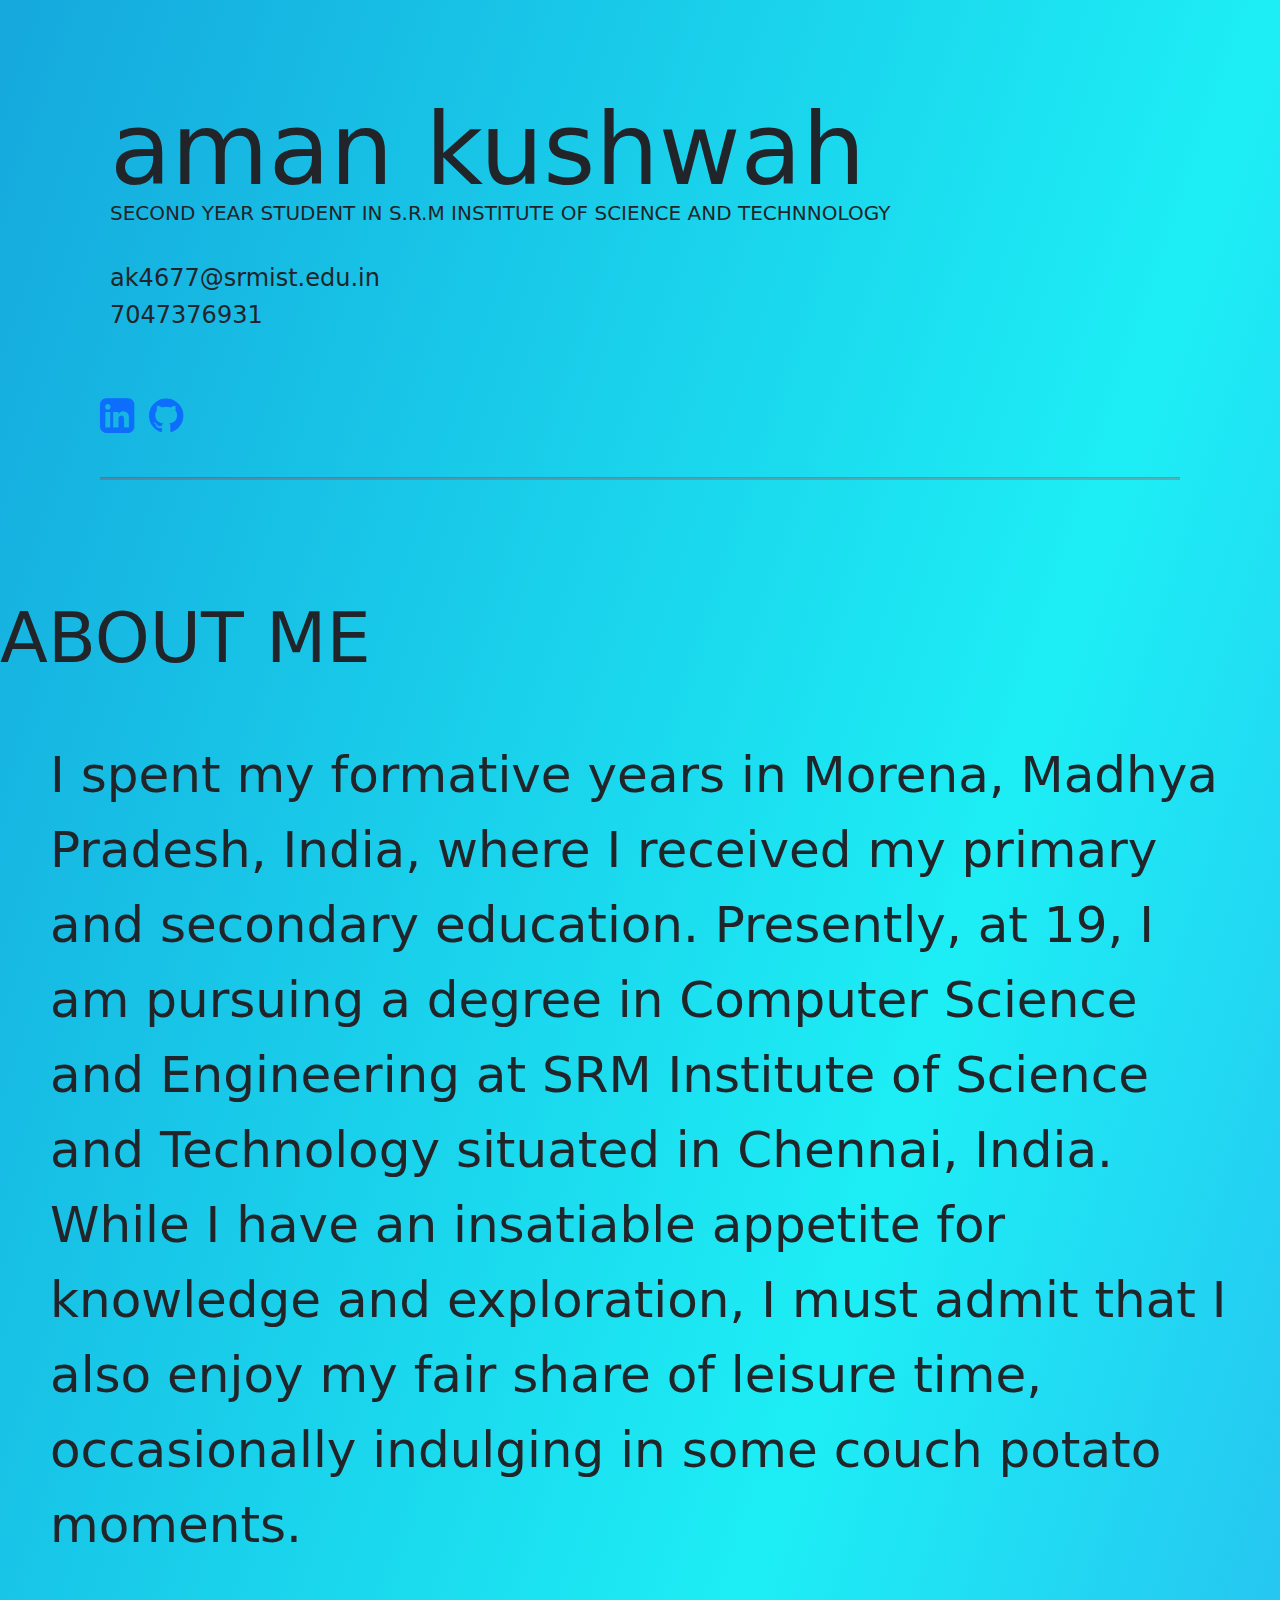
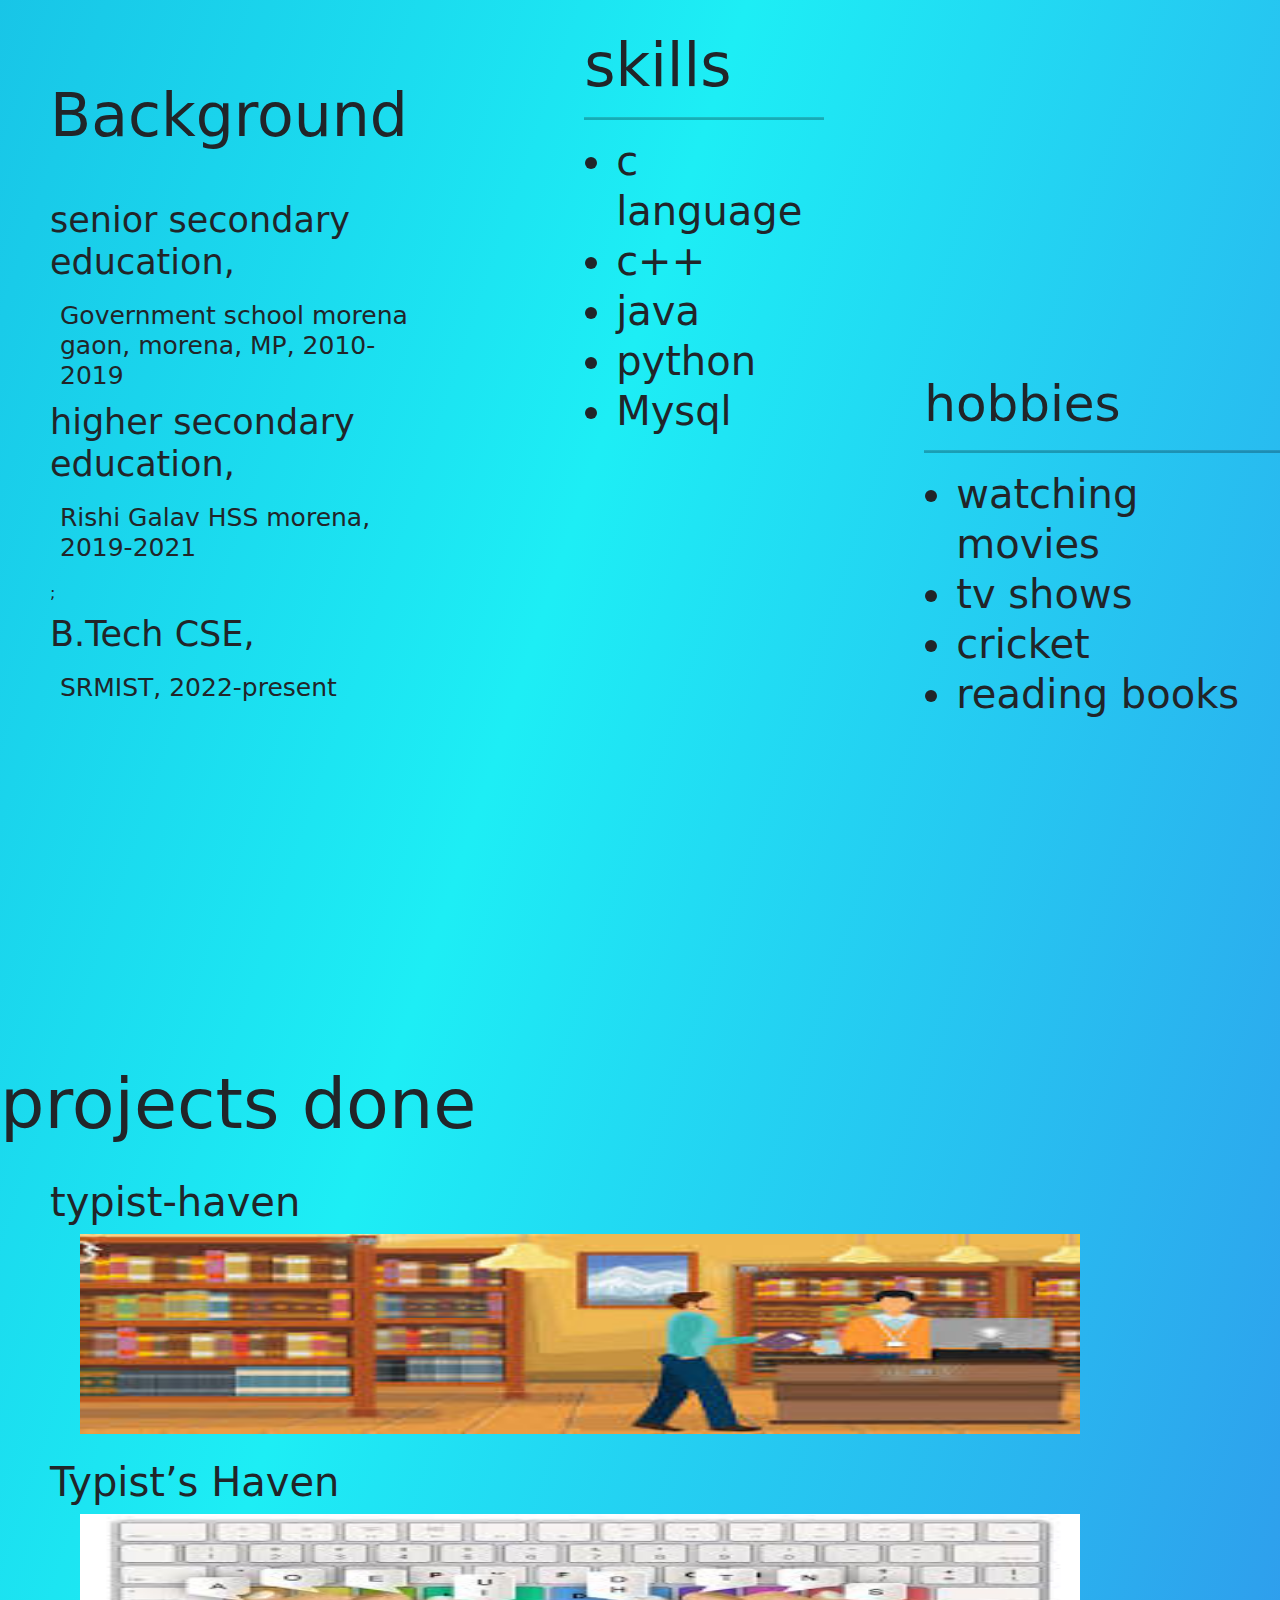
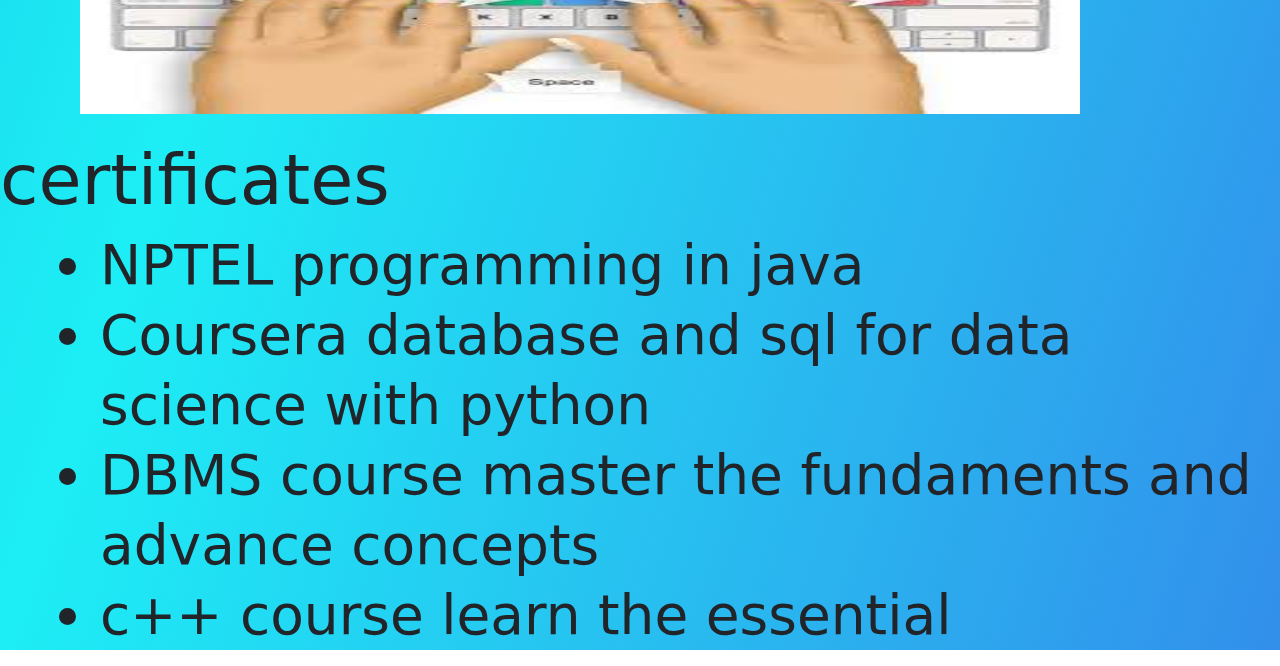
==== index.html @ e65cea32 "next commit" ====
<!DOCTYPE html>
<html lang="en">
    <head>
        <meta charset="UTF-8">
        <meta http-equiv="X-UA-Compatible" content="IE=edge"/>
        <meta name="viewport" content="width=device-width, initial-scale=1">
        <link rel="stylesheet" href="https://cdnjs.cloudflare.com/ajax/libs/font-awesome/4.7.0/css/font-awesome.min.css">
        <link rel="stylesheet" href="portfolio.css"/>
        <title> portpolio</title>
        <link href="https://cdn.jsdelivr.net/npm/bootstrap@5.3.3/dist/css/bootstrap.min.css" rel="stylesheet" integrity="sha384-QWTKZyjpPEjISv5WaRU9OFeRpok6YctnYmDr5pNlyT2bRjXh0JMhjY6hW+ALEwIH" crossorigin="anonymous">
    </head>
    <body>
        <div class="template">
            <div class="front">
                <div class="bio">  
                    <div class="text">
                        <h1 style="font-size: 100px;line-height: 80px;" > aman kushwah </h1>
                        <p style="font-size: 20px;" > SECOND YEAR STUDENT IN S.R.M INSTITUTE OF SCIENCE AND TECHNNOLOGY</p>
                    </div>
                    <div class="contact">
                        <h4>ak4677@srmist.edu.in </h4>
                        <h4>7047376931</h4>
                    </div> 
                    <br><br>
                    <div class="social_media"> 
                            <a rel="stylesheet" href="https://www.linkedin.com/in/aman-kushwah-6b2b782a4/">
                                <i class="fa fa-linkedin-square" style="font-size:40px;"></i>
                            </a>
                            <a rel="stylesheet" href="https://github.com/ak4677">
                                <i class="fa fa-github" style="font-size:40px;"></i>
                            </a>
                    </div>
                    <br>
                    <hr style="height: 3px; background-color: red">
                </div>
                <!--<img class="img" src="aman.jpg" width="100%">-->
            </div>
            <h1 style="font-size: 70px;"> ABOUT ME</h1>
            <p style="font-size: 50px;" class="about"> I spent my formative years in Morena, Madhya Pradesh, India, where I received my primary and secondary education. Presently, at 19, I am pursuing a degree in Computer Science and Engineering at SRM Institute of Science and Technology situated in Chennai, India. While I have an insatiable appetite for knowledge and exploration, I must admit that I also enjoy my fair share of leisure time, occasionally indulging in some couch potato moments.</p>
            <div class="Background"> 
                <div class="education">
                    <h2 style="font-size: 60px;">Background</h2>
                    <br>
                    <h3 style="font-size: 35px;">senior secondary education,</h3>
                    <p class="text">Government school morena gaon, morena, MP, 2010-2019</p>
                    <h3 style="font-size: 35px;">higher secondary education,</h3>
                    <p class="text">Rishi Galav HSS morena, 2019-2021</p>;
                    <h3 style="font-size: 35px;">B.Tech CSE,</h3>
                    <p class="text">SRMIST, 2022-present</p>
                </div>
                <div class="skills">
                    <h2 style="font-size: 60px;">skills</h2>
                    <hr style="height: 3px;background-color: black;">
                    <ul style="font-size: 40px;">
                        <li>c language</li>
                        <li>c++</li>
                        <li>java</li>
                        <li>python</li>
                        <li>Mysql</li>
                    </ul>
                </div>
                <div class="hobbies">
                    <h2 style="font-size: 50px;">hobbies</h2>
                    <hr style="height: 3px;background-color: black;">
                    <ul style="font-size: 40px;">
                        <li>watching movies</li>
                        <li>tv shows</li>
                        <li>cricket</li>
                        <li>reading books</li>
                    </ul>
                </div>
            </div>
            <h1 style="font-size: 70px;"> projects done</h1>
            <br>
            <div class="projects">
                <div class="project">
                    <h1>typist-haven</h1>
                    <div class="hidden">
                        <img src="library.png" alt="discribe text" width="100%" class="hiddenimg">
                        <div class="hidden2"><p class="hiddentext"> As part of our 1st sem curricular. My class had to do a mini project in C in groups of 3, and so my group made a Library Management System that keeps track of all the books available, issued and returned.</p></div>                    
                    </div>
                </div>
                <br>
                <div class="project">
                    <h1>Typist’s Haven</h1>
                    <div class="hidden">
                        <img src="typing.png" width="100%" class="hiddenimg">
                        <div class="hidden2"><p class="hiddentext">part of our curriculum for the 3rd semester, we had to a project in Java.my group made a typing practice program called Typist’s Haven. It let’s you practice typing your favourite texts, an excerpt from your favourite book or anything else. You choose what you type by entering custom passages. The program maintains a database in MySQL.</p></div>
                    </div>
                </div>
            </div>
            <br>
            <div class="certificates">
                <h1 style="font-size: 70px;">certificates</h1>
                <ul class="certificate">
                    <li>NPTEL programming in java</li>
                    <li>Coursera database and sql for data science with python</li>
                    <li>DBMS course master the fundaments and advance concepts</li>
                    <li>c++ course learn the essential</li>
                </ul>
            </div>
        </div>
    </body>
</html>
---- portfolio.css ----
.template{
        background: linear-gradient(to bottom right, rgb(21, 168, 221), rgb(29, 238, 245),rgb(50, 143, 235));
    }
    .img{
        display: block;
        margin-left: 70px;
        margin-right: 50px;
        width: 1000px;
        height: 200px;
        border: 2px solid skyblue;
        border-radius: 10px;
    }
    .bio{
        display: block;
        padding: 100px;
        padding-right: 100px; 
        margin-right: auto;
    }
    .text{
        display: block;
        padding: 10px;
        margin-left: auto;
        margin-right: auto;
        margin-top: auto;
        margin-bottom: auto;
        font-size: 25px;
        line-height: 30px;
    }
    .contact{
        line-height: 5px;
        padding: 10px;
    }
    .social_media{
        display: flex;
        letter-spacing: 15px;
    }
    .about{
        display: block;
        padding: 50px;
    }
    .Background{
        display: flex;
        margin-bottom: 10px;
        /*background-image: url(c++.png), url(python.png), url(java.png),url(sql.png),url(books.png);
        background-repeat: no-repeat;
        background-position-x: 90%,70%,75%,60%,50%;
        background-position-y: 20%, 0%,25%,55%,75%;
        border: 5px solid grey;*/
    }
    .education{
        display: block;
        width: 500px;
        height: 700px;
        line-height: 40px;
        padding: 50px;
    }
    .skills{
        margin-left: 100px;
        margin-bottom: 600px;
        margin-right: 100px;
        width: 250px;
        line-height: 50px;
        /*color: white;
        text-shadow: 1px 1px 2px black, 0 0 25px blue, 0 0 5px darkblue;
        border: 5px solid black;*/
    }
    .hobbies{
        margin-top: 27%;
        height: 300px;
        line-height: 50px;
    }
    .project{
        padding-left: 50px;
        line-height: 100px;
    }
    .hidden{
        position: relative;
        width: 1000px;
        margin-left: 30px;
    }
    .hiddenimg{
        display: block;
        width: 1000px;
        height: 200px;
    }
    .hiddentext{
    color: white;
    font-size: 22px;
    position: absolute;
    overflow: hidden;
    top: 35.5%;
    left: 35.5%;
    transform: translate(-50%, -50%);
    -ms-transform: translate(-50%, -50%);
    line-height: normal;
    }
    .hidden2 {
        position: absolute;
        bottom: 100%;
        left: 0;
        right: 0;
        background-color: #008CBA;
        overflow: hidden;
        width: 100%;
        height: 0;
        transition: .5s ease;
    }
    .hidden:hover .hidden2{
        bottom: 0;
        height: 100%;
    }

    .certificate{
        padding-left: 100px;
        font-size: 55px;
        line-height: 70px;
    }
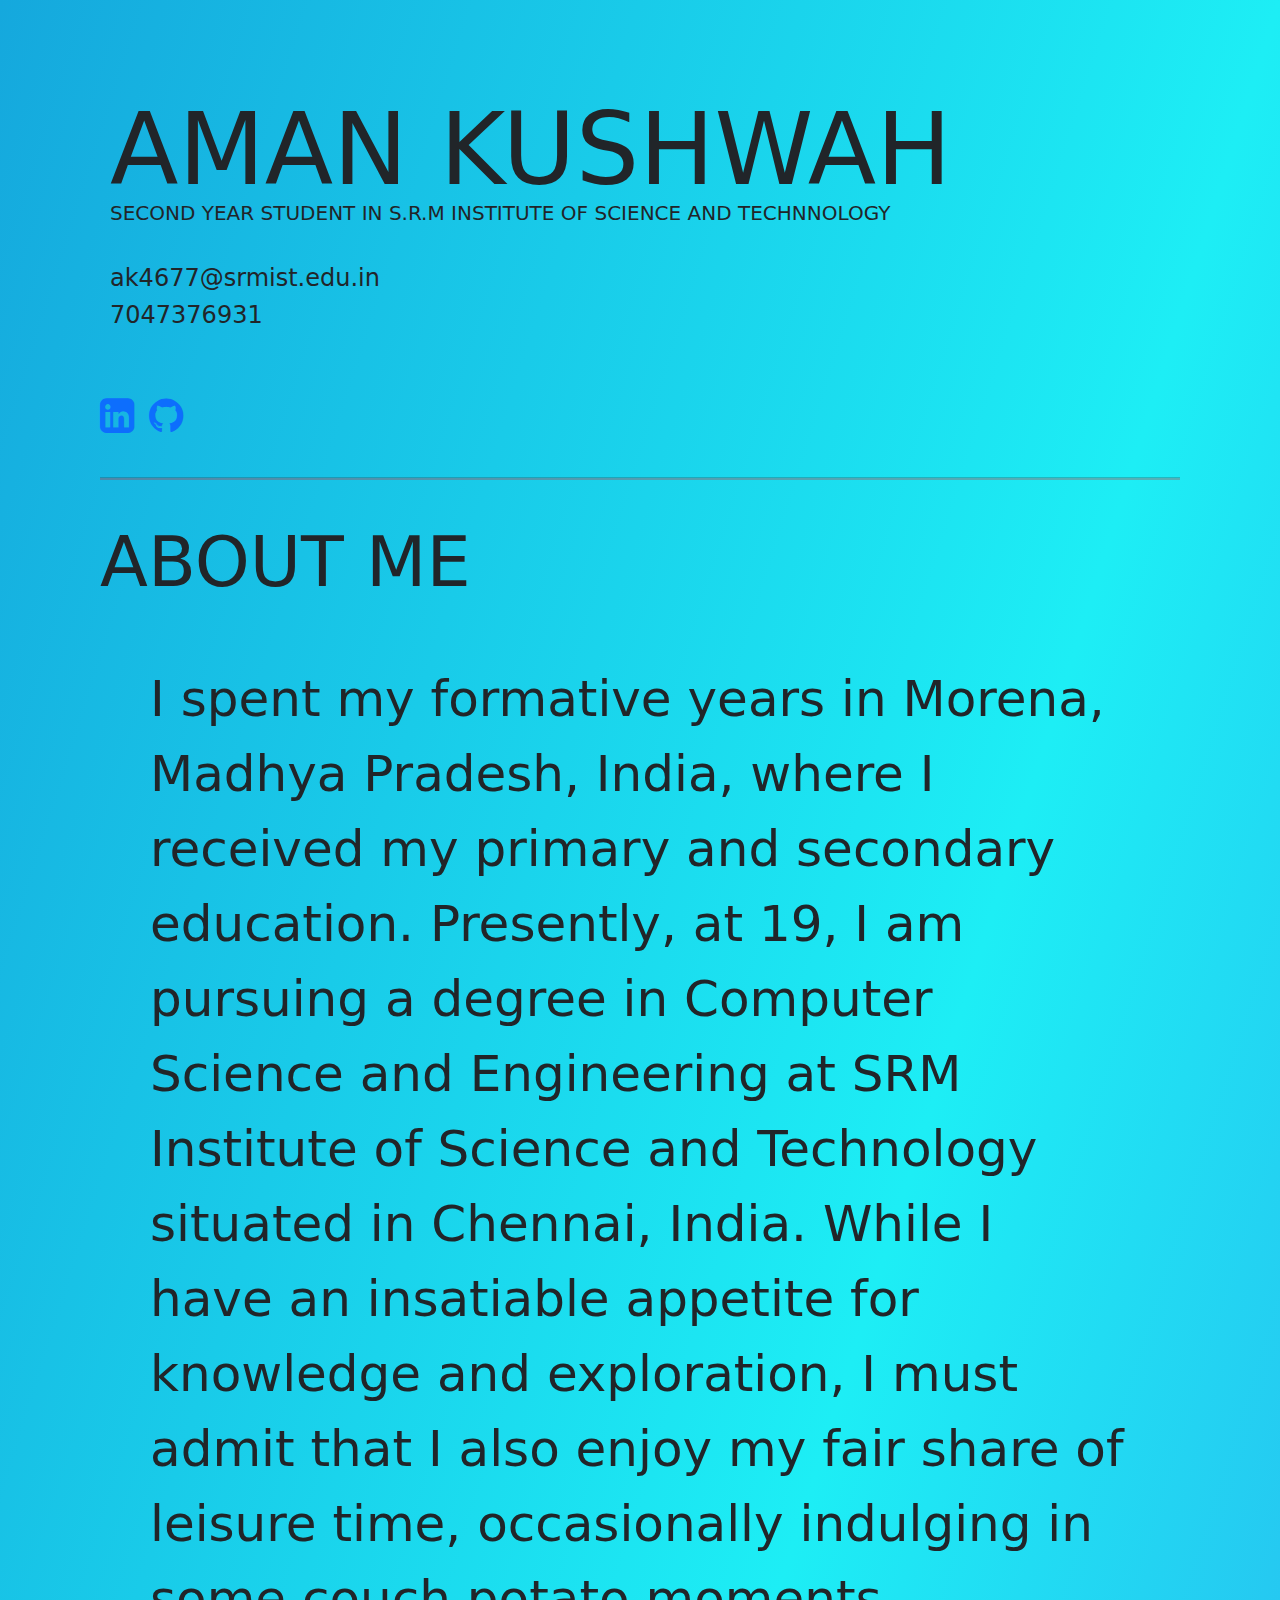
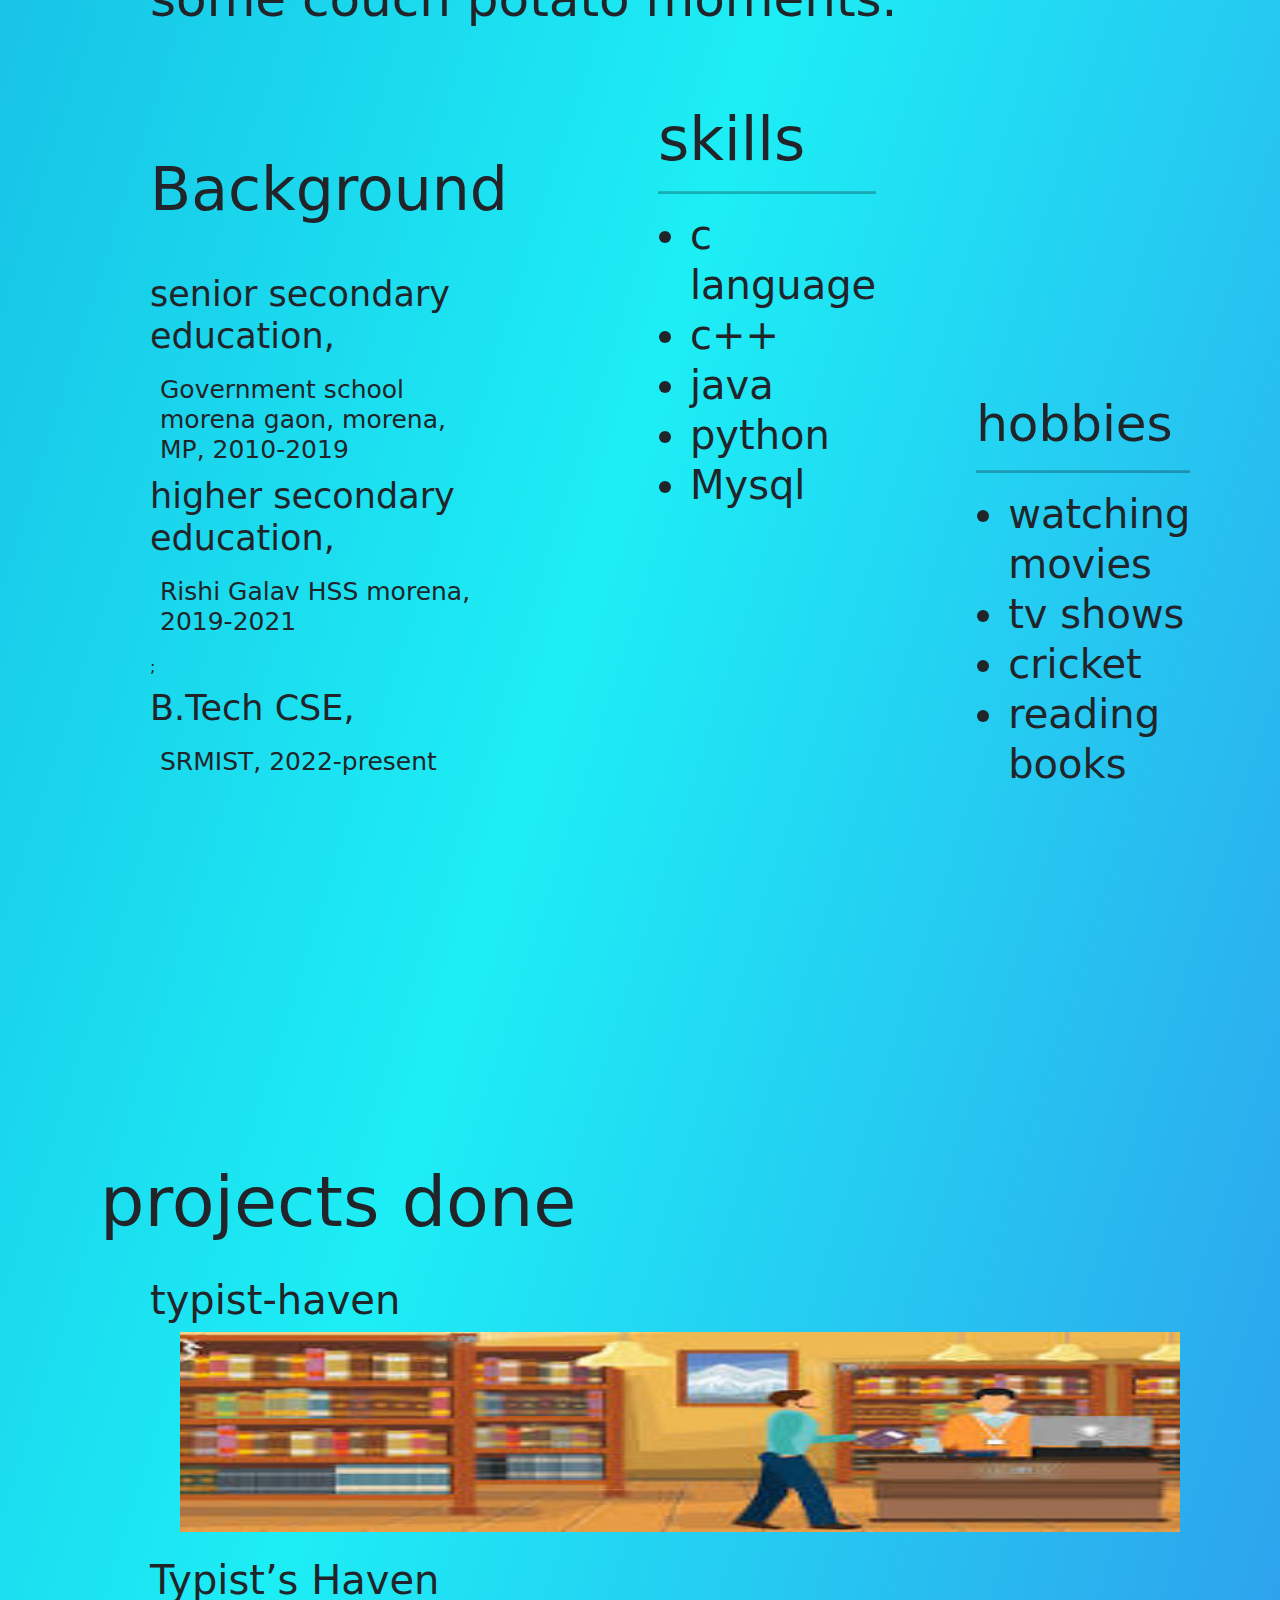
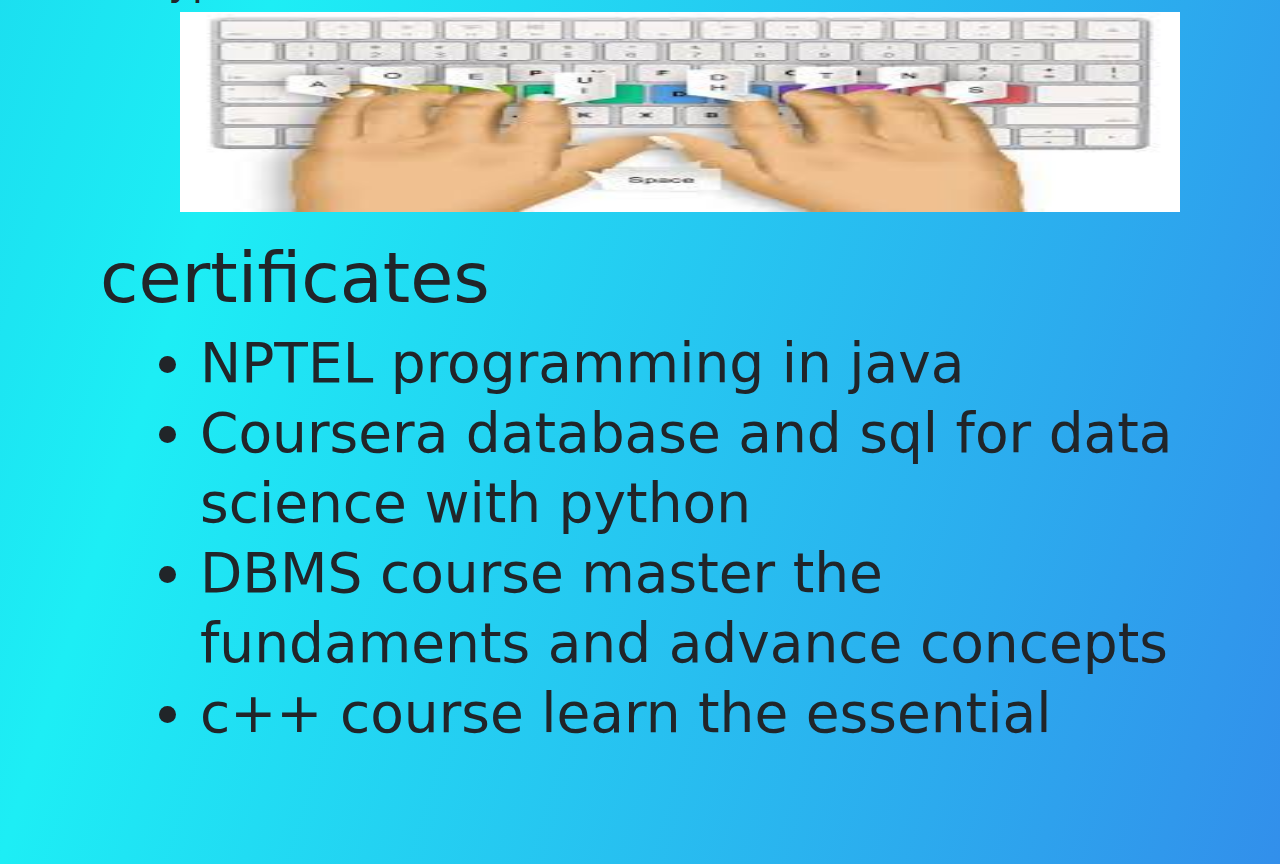
==== commit b658432a: "align text" ====
--- a/index.html
+++ b/index.html
@@ -11,10 +11,10 @@
     </head>
     <body>
         <div class="template">
-            <div class="front">
-                <div class="bio">  
+            <div class="bio">
+                <div class="front">  
                     <div class="text">
-                        <h1 style="font-size: 100px;line-height: 80px;" > aman kushwah </h1>
+                        <h1 style="font-size: 100px;line-height: 80px;" > AMAN KUSHWAH </h1>
                         <p style="font-size: 20px;" > SECOND YEAR STUDENT IN S.R.M INSTITUTE OF SCIENCE AND TECHNNOLOGY</p>
                     </div>
                     <div class="contact">
@@ -32,72 +32,74 @@
                     </div>
                     <br>
                     <hr style="height: 3px; background-color: red">
+                <!--<img class="img" src="aman.jpg" width="100%">-->
                 </div>
-                <!--<img class="img" src="aman.jpg" width="100%">-->
-            </div>
-            <h1 style="font-size: 70px;"> ABOUT ME</h1>
-            <p style="font-size: 50px;" class="about"> I spent my formative years in Morena, Madhya Pradesh, India, where I received my primary and secondary education. Presently, at 19, I am pursuing a degree in Computer Science and Engineering at SRM Institute of Science and Technology situated in Chennai, India. While I have an insatiable appetite for knowledge and exploration, I must admit that I also enjoy my fair share of leisure time, occasionally indulging in some couch potato moments.</p>
-            <div class="Background"> 
-                <div class="education">
-                    <h2 style="font-size: 60px;">Background</h2>
-                    <br>
-                    <h3 style="font-size: 35px;">senior secondary education,</h3>
-                    <p class="text">Government school morena gaon, morena, MP, 2010-2019</p>
-                    <h3 style="font-size: 35px;">higher secondary education,</h3>
-                    <p class="text">Rishi Galav HSS morena, 2019-2021</p>;
-                    <h3 style="font-size: 35px;">B.Tech CSE,</h3>
-                    <p class="text">SRMIST, 2022-present</p>
-                </div>
-                <div class="skills">
-                    <h2 style="font-size: 60px;">skills</h2>
-                    <hr style="height: 3px;background-color: black;">
-                    <ul style="font-size: 40px;">
-                        <li>c language</li>
-                        <li>c++</li>
-                        <li>java</li>
-                        <li>python</li>
-                        <li>Mysql</li>
-                    </ul>
-                </div>
-                <div class="hobbies">
-                    <h2 style="font-size: 50px;">hobbies</h2>
-                    <hr style="height: 3px;background-color: black;">
-                    <ul style="font-size: 40px;">
-                        <li>watching movies</li>
-                        <li>tv shows</li>
-                        <li>cricket</li>
-                        <li>reading books</li>
-                    </ul>
-                </div>
-            </div>
-            <h1 style="font-size: 70px;"> projects done</h1>
-            <br>
-            <div class="projects">
-                <div class="project">
-                    <h1>typist-haven</h1>
-                    <div class="hidden">
-                        <img src="library.png" alt="discribe text" width="100%" class="hiddenimg">
-                        <div class="hidden2"><p class="hiddentext"> As part of our 1st sem curricular. My class had to do a mini project in C in groups of 3, and so my group made a Library Management System that keeps track of all the books available, issued and returned.</p></div>                    
+                <br>
+                <h1 style="font-size: 70px;"> ABOUT ME</h1>
+                <p style="font-size: 50px;" class="about"> I spent my formative years in Morena, Madhya Pradesh, India, where I received my primary and secondary education. Presently, at 19, I am pursuing a degree in Computer Science and Engineering at SRM Institute of Science and Technology situated in Chennai, India. While I have an insatiable appetite for knowledge and exploration, I must admit that I also enjoy my fair share of leisure time, occasionally indulging in some couch potato moments.</p>
+                <div class="Background"> 
+                    <div class="education">
+                        <h2 style="font-size: 60px;">Background</h2>
+                        <br>
+                        <h3 style="font-size: 35px;">senior secondary education,</h3>
+                        <p class="text">Government school morena gaon, morena, MP, 2010-2019</p>
+                        <h3 style="font-size: 35px;">higher secondary education,</h3>
+                        <p class="text">Rishi Galav HSS morena, 2019-2021</p>;
+                        <h3 style="font-size: 35px;">B.Tech CSE,</h3>
+                        <p class="text">SRMIST, 2022-present</p>
+                    </div>
+                    <div class="skills">
+                        <h2 style="font-size: 60px;">skills</h2>
+                        <hr style="height: 3px;background-color: black;">
+                        <ul style="font-size: 40px;">
+                            <li>c language</li>
+                            <li>c++</li>
+                            <li>java</li>
+                            <li>python</li>
+                            <li>Mysql</li>
+                        </ul>
+                    </div>
+                    <div class="hobbies">
+                        <h2 style="font-size: 50px;">hobbies</h2>
+                        <hr style="height: 3px;background-color: black;">
+                        <ul style="font-size: 40px;">
+                            <li>watching movies</li>
+                            <li>tv shows</li>
+                            <li>cricket</li>
+                            <li>reading books</li>
+                        </ul>
                     </div>
                 </div>
                 <br>
-                <div class="project">
-                    <h1>Typist’s Haven</h1>
-                    <div class="hidden">
-                        <img src="typing.png" width="100%" class="hiddenimg">
-                        <div class="hidden2"><p class="hiddentext">part of our curriculum for the 3rd semester, we had to a project in Java.my group made a typing practice program called Typist’s Haven. It let’s you practice typing your favourite texts, an excerpt from your favourite book or anything else. You choose what you type by entering custom passages. The program maintains a database in MySQL.</p></div>
+                <h1 style="font-size: 70px;"> projects done</h1>
+                <br>
+                <div class="projects">
+                    <div class="project">
+                        <h1>typist-haven</h1>
+                        <div class="hidden">
+                            <img src="library.png" alt="discribe text" width="100%" class="hiddenimg">
+                            <div class="hidden2"><p class="hiddentext"> As part of our 1st sem curricular. My class had to do a mini project in C in groups of 3, and so my group made a Library Management System that keeps track of all the books available, issued and returned.</p></div>                    
+                        </div>
+                    </div>
+                    <br>
+                    <div class="project">
+                        <h1>Typist’s Haven</h1>
+                        <div class="hidden">
+                            <img src="typing.png" width="100%" class="hiddenimg">
+                            <div class="hidden2"><p class="hiddentext">part of our curriculum for the 3rd semester, we had to a project in Java.my group made a typing practice program called Typist’s Haven. It let’s you practice typing your favourite texts, an excerpt from your favourite book or anything else. You choose what you type by entering custom passages. The program maintains a database in MySQL.</p></div>
+                        </div>
                     </div>
                 </div>
-            </div>
-            <br>
-            <div class="certificates">
-                <h1 style="font-size: 70px;">certificates</h1>
-                <ul class="certificate">
-                    <li>NPTEL programming in java</li>
-                    <li>Coursera database and sql for data science with python</li>
-                    <li>DBMS course master the fundaments and advance concepts</li>
-                    <li>c++ course learn the essential</li>
-                </ul>
+                <br>
+                <div class="certificates">
+                    <h1 style="font-size: 70px;">certificates</h1>
+                    <ul class="certificate">
+                        <li>NPTEL programming in java</li>
+                        <li>Coursera database and sql for data science with python</li>
+                        <li>DBMS course master the fundaments and advance concepts</li>
+                        <li>c++ course learn the essential</li>
+                    </ul>
+                </div>
             </div>
         </div>
     </body>
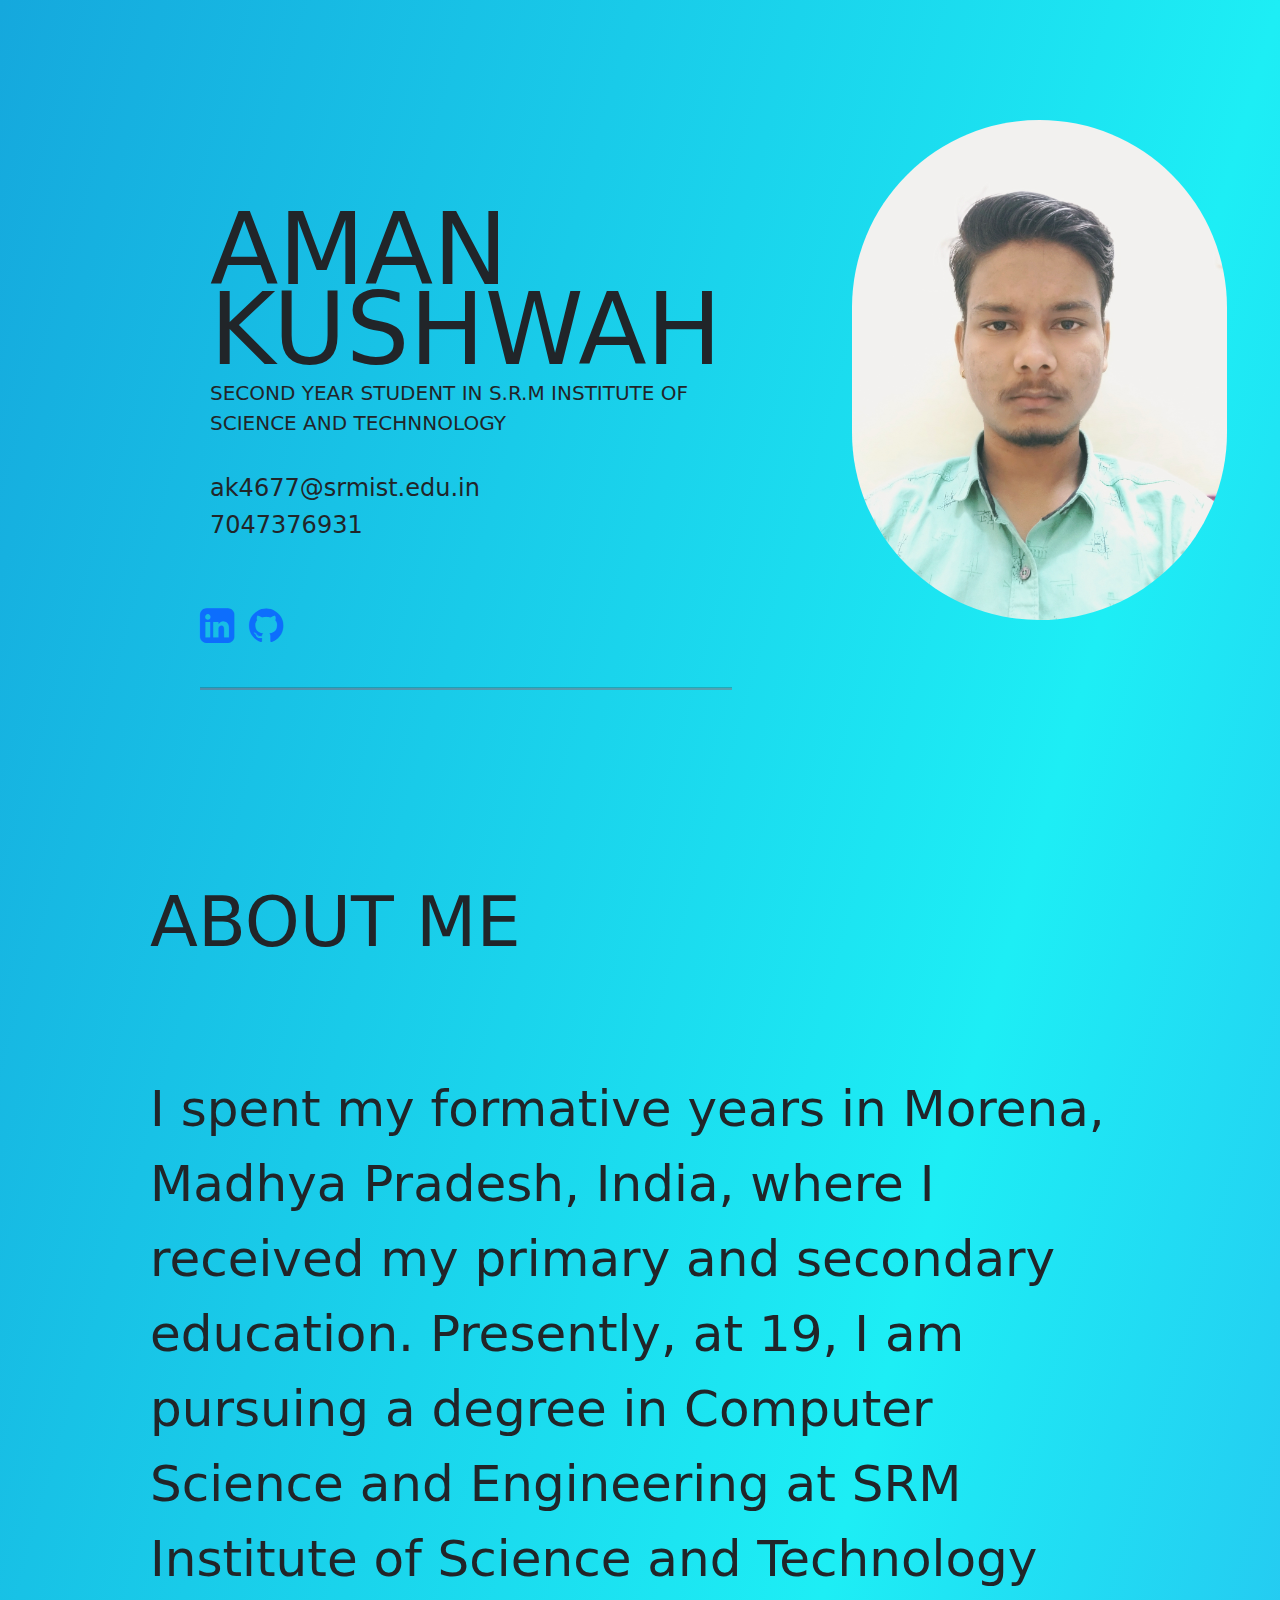
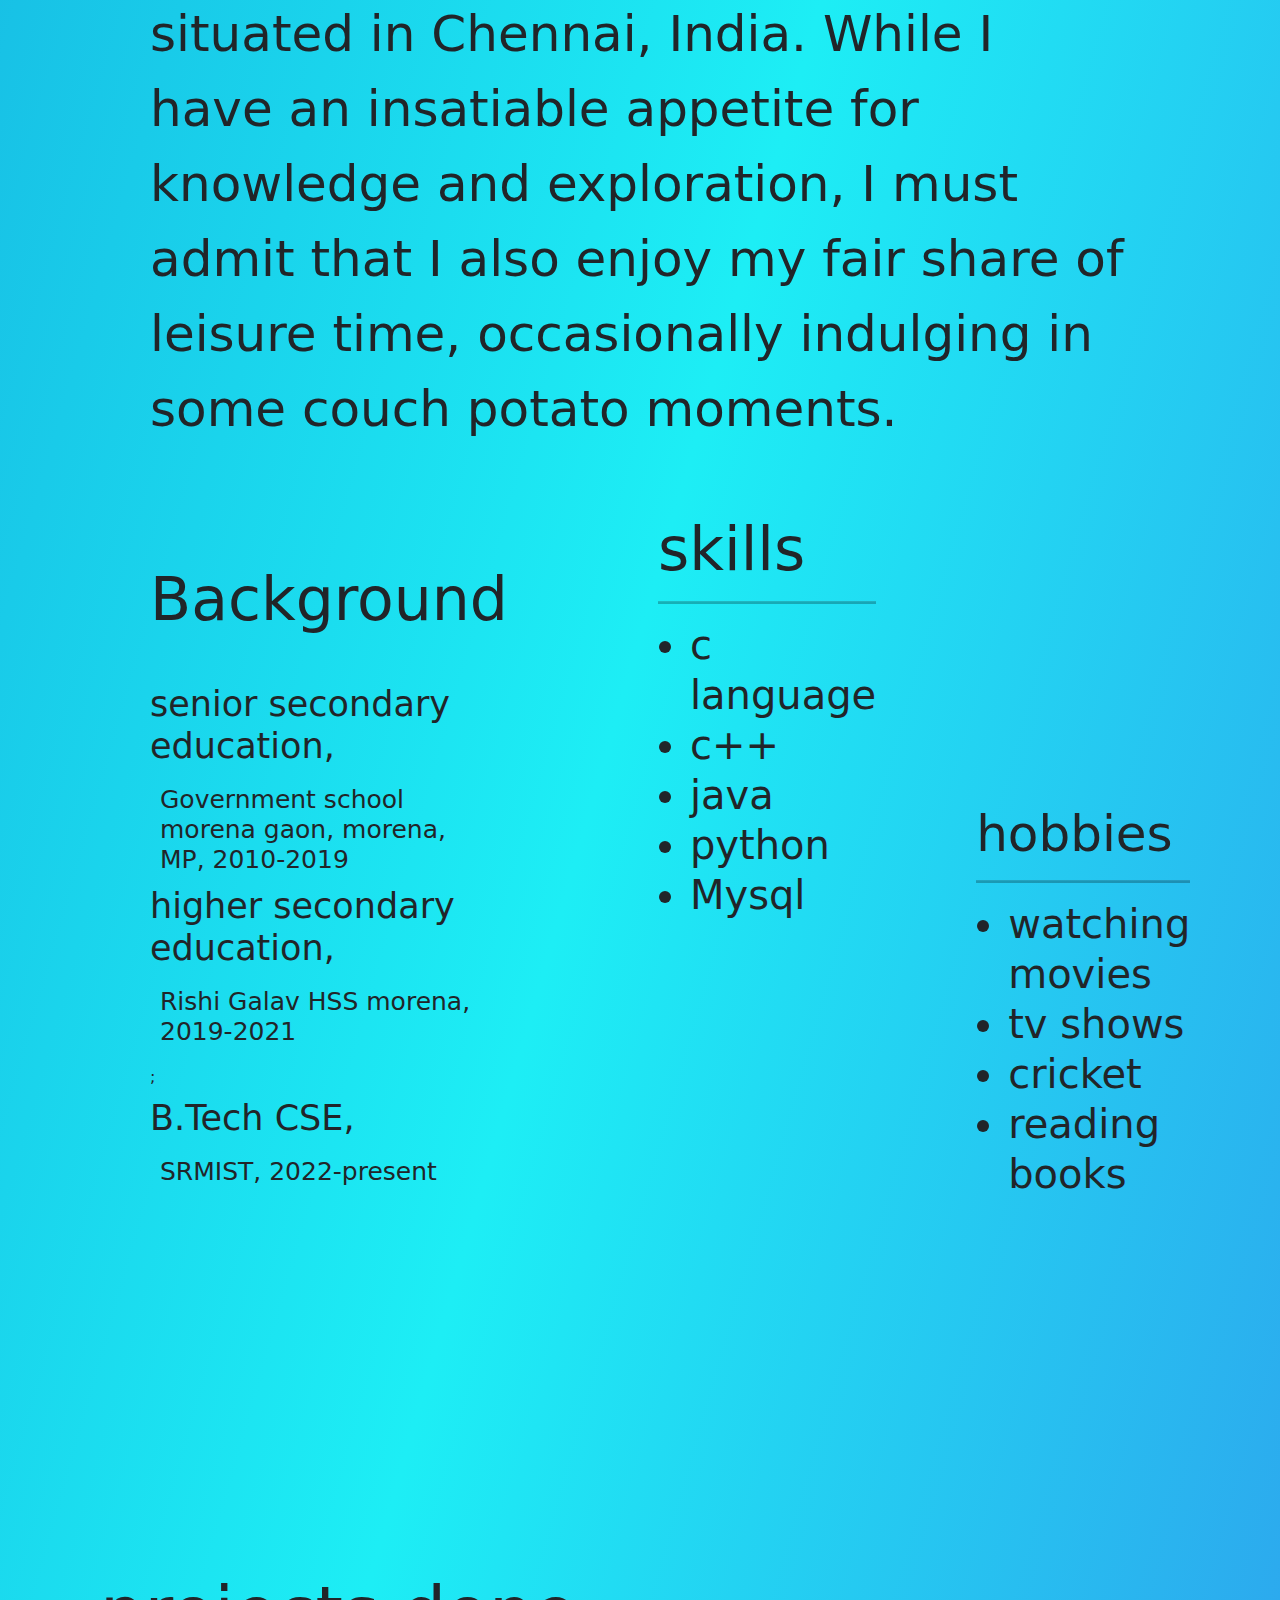
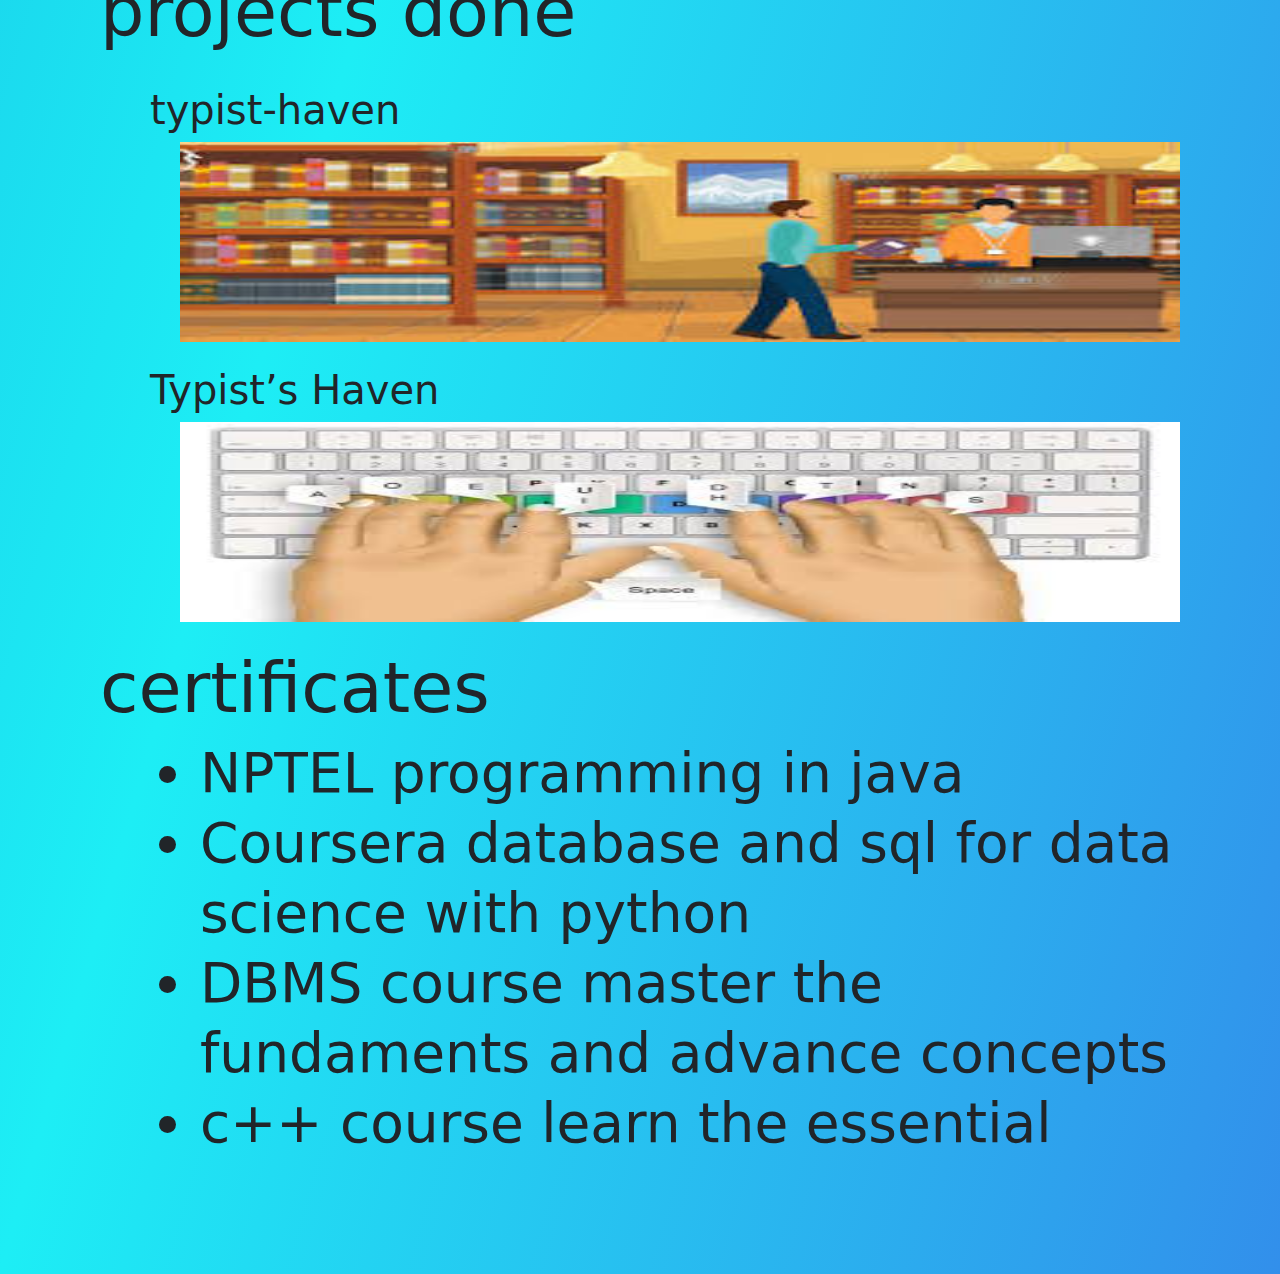
==== commit 47880e7f: "changes" ====
--- a/index.html
+++ b/index.html
@@ -12,30 +12,32 @@
     <body>
         <div class="template">
             <div class="bio">
-                <div class="front">  
-                    <div class="text">
-                        <h1 style="font-size: 100px;line-height: 80px;" > AMAN KUSHWAH </h1>
-                        <p style="font-size: 20px;" > SECOND YEAR STUDENT IN S.R.M INSTITUTE OF SCIENCE AND TECHNNOLOGY</p>
+                <div class="front">
+                    <div class="bio">
+                        <div class="text">
+                            <h1 style="font-size: 100px;line-height: 80px;" > AMAN KUSHWAH </h1>
+                            <p style="font-size: 20px;" > SECOND YEAR STUDENT IN S.R.M INSTITUTE OF SCIENCE AND TECHNNOLOGY</p>
+                        </div>
+                        <div class="contact">
+                            <h4>ak4677@srmist.edu.in </h4>
+                            <h4>7047376931</h4>
+                        </div> 
+                        <br><br>
+                        <div class="social_media"> 
+                                <a rel="stylesheet" href="https://www.linkedin.com/in/aman-kushwah-6b2b782a4/">
+                                    <i class="fa fa-linkedin-square" style="font-size:40px;"></i>
+                                </a>
+                                <a rel="stylesheet" href="https://github.com/ak4677">
+                                    <i class="fa fa-github" style="font-size:40px;"></i>
+                                </a>
+                        </div>
+                        <br>
+                        <hr style="height: 3px; background-color: red">
                     </div>
-                    <div class="contact">
-                        <h4>ak4677@srmist.edu.in </h4>
-                        <h4>7047376931</h4>
-                    </div> 
-                    <br><br>
-                    <div class="social_media"> 
-                            <a rel="stylesheet" href="https://www.linkedin.com/in/aman-kushwah-6b2b782a4/">
-                                <i class="fa fa-linkedin-square" style="font-size:40px;"></i>
-                            </a>
-                            <a rel="stylesheet" href="https://github.com/ak4677">
-                                <i class="fa fa-github" style="font-size:40px;"></i>
-                            </a>
-                    </div>
-                    <br>
-                    <hr style="height: 3px; background-color: red">
-                <!--<img class="img" src="aman.jpg" width="100%">-->
+                    <img class="face" src="aman.jpg" width="100%">
                 </div>
                 <br>
-                <h1 style="font-size: 70px;"> ABOUT ME</h1>
+                <h1 style="font-size: 70px;" class="about"> ABOUT ME</h1>
                 <p style="font-size: 50px;" class="about"> I spent my formative years in Morena, Madhya Pradesh, India, where I received my primary and secondary education. Presently, at 19, I am pursuing a degree in Computer Science and Engineering at SRM Institute of Science and Technology situated in Chennai, India. While I have an insatiable appetite for knowledge and exploration, I must admit that I also enjoy my fair share of leisure time, occasionally indulging in some couch potato moments.</p>
                 <div class="Background"> 
                     <div class="education">
@@ -91,14 +93,16 @@
                     </div>
                 </div>
                 <br>
-                <div class="certificates">
-                    <h1 style="font-size: 70px;">certificates</h1>
-                    <ul class="certificate">
-                        <li>NPTEL programming in java</li>
-                        <li>Coursera database and sql for data science with python</li>
-                        <li>DBMS course master the fundaments and advance concepts</li>
-                        <li>c++ course learn the essential</li>
-                    </ul>
+                <div>
+                    <div class="certificates">
+                        <h1 style="font-size: 70px;">certificates</h1>
+                        <ul class="certificate">
+                            <li>NPTEL programming in java</li>
+                            <li>Coursera database and sql for data science with python</li>
+                            <li>DBMS course master the fundaments and advance concepts</li>
+                            <li>c++ course learn the essential</li>
+                        </ul>
+                    </div>
                 </div>
             </div>
         </div>
--- a/portfolio.css
+++ b/portfolio.css
@@ -1,5 +1,16 @@
     .template{
         background: linear-gradient(to bottom right, rgb(21, 168, 221), rgb(29, 238, 245),rgb(50, 143, 235));
+    }
+    .front{
+        display: flex;
+    }
+    .face{
+        display: block;
+        margin-left: 20px;
+        margin-top: 20px;
+        width: 400px;
+        height: 500px;
+        border-radius: 300px;
     }
     .img{
         display: block;
@@ -88,7 +99,7 @@
     font-size: 22px;
     position: absolute;
     overflow: hidden;
-    top: 35.5%;
+    top: 50%;
     left: 35.5%;
     transform: translate(-50%, -50%);
     -ms-transform: translate(-50%, -50%);
